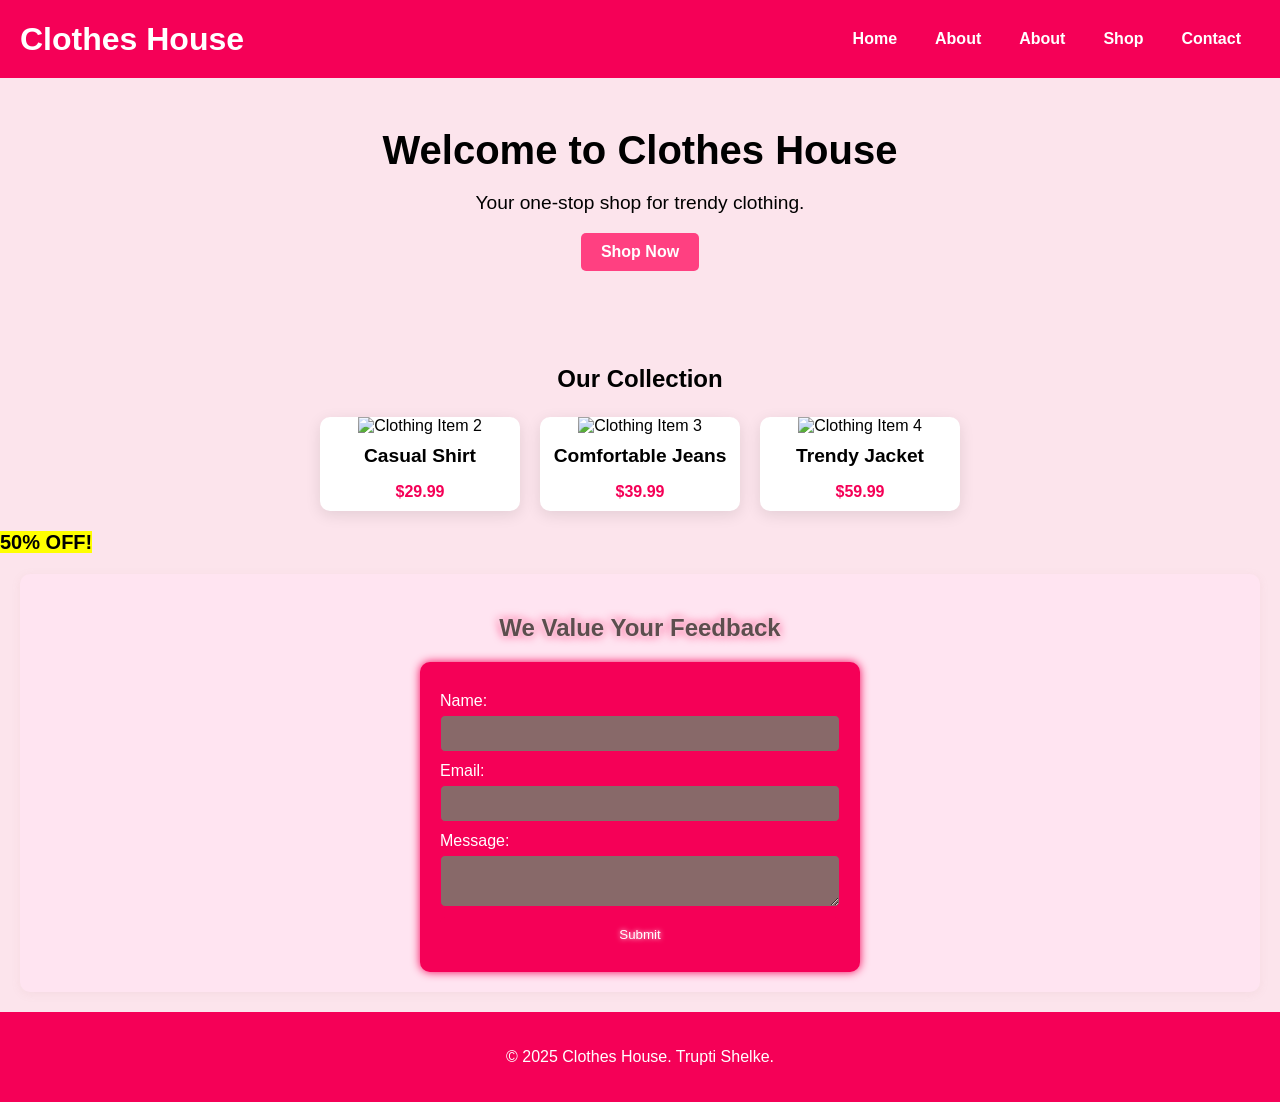
==== ass2/index.html @ 7f40f6b6 "Assignment 2" ====
<!DOCTYPE html>
<html lang="en">
<head>
    <meta charset="UTF-8">
    <meta name="viewport" content="width=device-width, initial-scale=1.0">
    <title>Cloth Website</title>
    <link rel="stylesheet" href="styles.css">
</head>
<style>
    footer {
    text-align: center;
    padding: 20px;
    background-color: #f50057; /* Bright pink */
    color: white;
}
</style>
<body>
    <header>
        <nav>
            <div style="font-size: xx-large; transform-origin: 3cm; font-family:'Franklin Gothic Medium', 'Arial Narrow', Arial, sans-serif;" class="logo"><b>Clothes House</b></div>

            <ul class="nav-links">
                <li style="padding: 4px;" ><a href="#home">Home</a></li>
                <li style="padding: 4px;"><a href="#about">About</a></li>
                <li style="padding: 4px;"><a href="#about">About</a></li>
                <li style="padding: 4px;"><a href="#shop">Shop</a></li>
                <li style="padding: 4px;"><a href="#contact">Contact</a></li>
            </ul>
        </nav>
    </header>

    <main>
        <section class="hero">
            <h1>Welcome to Clothes House</h1>
            <p>Your one-stop shop for trendy clothing.</p>
            <a href="#shop" class="cta-button">Shop Now</a>
        </section>

        <section class="clothing-cards" id="shop">
            <h2 style="padding: 4px;">Our Collection</h2>
            <div class="card-container">
                
                <div class="card">
                    <img src="https://t3.ftcdn.net/jpg/02/10/85/26/240_F_210852662_KWN4O1tjxIQt8axc2r82afdSwRSLVy7g.jpg" alt="Clothing Item 2">
                    <h3>Casual Shirt</h3>
                    <p>$29.99</p>
                </div>
                <div class="card">
                    <img src="https://t3.ftcdn.net/jpg/02/10/85/26/240_F_210852662_KWN4O1tjxIQt8axc2r82afdSwRSLVy7g.jpg" alt="Clothing Item 3">
                    <h3>Comfortable Jeans</h3>
                    <p>$39.99</p>
                </div>
                <div class="card">
                    <img src="https://t3.ftcdn.net/jpg/02/10/85/26/240_F_210852662_KWN4O1tjxIQt8axc2r82afdSwRSLVy7g.jpg" alt="Clothing Item 4">
                    <h3>Trendy Jacket</h3>
                    <p>$59.99</p>
                </div>
            </div>
        </section>

        <mark style="background-color: yellow; font-size: 20px; font-weight: bold;">50% OFF!</mark>


        <section class="feedback" id="contact">
            <h2>We Value Your Feedback</h2>
            <form>
                <label for="name">Name:</label>
                <input type="text" id="name" name="name" required>

                <label for="email">Email:</label>
                <input type="email" id="email" name="email" required>

                <label for="message">Message:</label>
                <textarea id="message" name="message" required></textarea>

                <button type="submit">Submit</button>
            </form>
        </section>
    </main>

    <footer>
        <p>&copy; 2025 Clothes House. Trupti Shelke.</p>
    </footer>
</body>
</html>
---- ass2/styles.css ----
body {
    font-family: Arial, sans-serif;
    margin: 0;
    padding: 0;
    background-color: #fce4ec; /* Light pink background */
}

header {
    background-color: #f50057; /* Bright pink */
    color: white;
    padding: 10px 20px;
}

nav {
    display: flex;
    justify-content: space-between;
    align-items: center;
}

.nav-links {
    list-style: none;
    display: flex;
}

.nav-links li {
    margin: 0 15px;
}

.nav-links a {
    color: white;
    text-decoration: none;
    font-weight: bold;
}

.hero {
    text-align: center;
    padding: 50px 20px;
}

.hero h1 {
    font-size: 2.5em;
    margin: 0;
}

.hero p {
    font-size: 1.2em;
}

.cta-button {
    background-color: #ff4081; /* Lighter pink */
    color: white;
    padding: 10px 20px;
    text-decoration: none;
    border-radius: 5px;
    font-weight: bold;
    transition: transform 0.3s, box-shadow 0.3s;
    display: inline-block;
}

.cta-button:hover {
    background-color: #e91e63; /* Darker pink on hover */
    transform: scale(1.05); /* Slightly enlarges the button */
    box-shadow: 0px 4px 10px rgba(0, 0, 0, 0.2); /* Adds a shadow effect */
}


.clothing-cards {
    text-align: center;
    padding: 20px;
}

.card-container {
    display: flex;
    justify-content: center;
    flex-wrap: wrap;
    gap: 20px; /* Space between cards */
}

.card {
    background-color: #fff;
    border-radius: 10px;
    box-shadow: 0 4px 15px rgba(0, 0, 0, 0.1);
    overflow: hidden;
    transition: transform 0.3s, box-shadow 0.3s;
    width: 200px; /* Fixed width for cards */
}

.card:hover {
    transform: translateY(-5px);
    box-shadow: 0 8px 20px rgba(0, 0, 0, 0.2);
}

.card img {
    width: 100%; /* Responsive image */
    height: auto; /* Maintain aspect ratio */
}

.card h3 {
    margin: 10px 0;
    font-size: 1.2em;
}

.card p {
    color: #f50057; /* Price color */
    font-weight: bold;
    margin-bottom: 10px;
}
footer {
    text-align: center;
    padding: 20px;
    background-color: #f50057; /* Bright pink */
    color: white;
}
.feedback {
    background-color: #ffe4f1; /* Light pink background for feedback form */
    padding: 20px;
    margin: 20px;
    border-radius: 10px;
    box-shadow: 0 2px 10px rgba(184, 142, 142, 0.1);
    display: flex;
    flex-direction: column;
    align-items: center; /* Center align feedback form */
}

.feedback h2 {
    text-align: center;
    color: rgb(92, 78, 78);
    text-shadow: 0 0 5px #fff, 0 0 10px #f50057;
}

.feedback form {
    display: flex;
    flex-direction: column;
    width: 100%;
    max-width: 400px;
    margin: auto;
    background: #f50057;
    padding: 20px;
    border-radius: 10px;
    box-shadow: 0 0 10px #f50057;
    transition: 0.3s;
}

.feedback form:hover {
    box-shadow: 0 0 20px #f50057, 0 0 40px #ff0080;
    transform: scale(1.02);
}

.feedback label {
    margin: 10px 0 5px;
    color: white;
}

.feedback input, .feedback textarea {
    padding: 10px;
    border: 1px solid #f50057;
    border-radius: 5px;
    background: rgb(136, 105, 105);
    color: white;
    transition: 0.3s;
}

.feedback input:focus, .feedback textarea:focus {
    border-color: #ff0080;
    box-shadow: 0 0 10px #ff0080;
    outline: none;
}

.feedback button {
    background-color: #f50057;
    color: white;
    padding: 10px;
    border: none;
    border-radius: 5px;
    cursor: pointer;
    margin-top: 10px;
    transition: 0.3s;
    text-shadow: 0 0 5px #fff;
}

.feedback button:hover {
    background-color: #ff0080;
    box-shadow: 0 0 10px #ff0080, 0 0 20px #ff00ff;
    transform: scale(1.05);
}
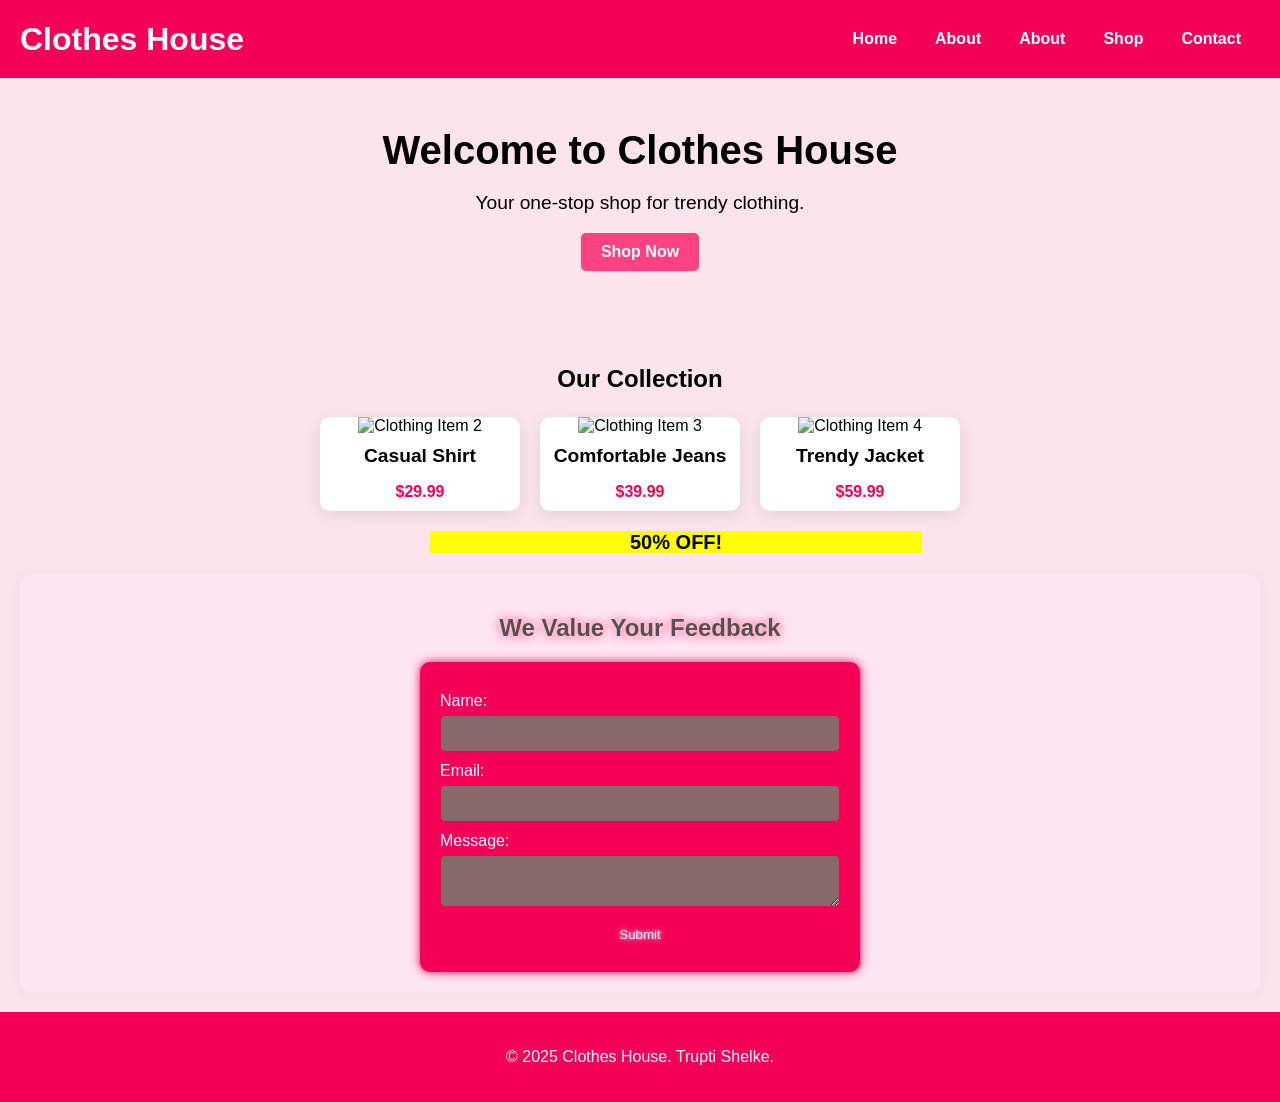
==== commit c867aff8: "Assignment 2" ====
--- a/ass2/index.html
+++ b/ass2/index.html
@@ -58,7 +58,7 @@
             </div>
         </section>
 
-        <mark style="background-color: yellow; font-size: 20px; font-weight: bold;">50% OFF!</mark>
+        <mark style="background-color: yellow; font-size: 20px; font-weight: bold;margin-left: 430px;padding-left: 200px;padding-right: 200px;">50% OFF!</mark>
 
 
         <section class="feedback" id="contact">
